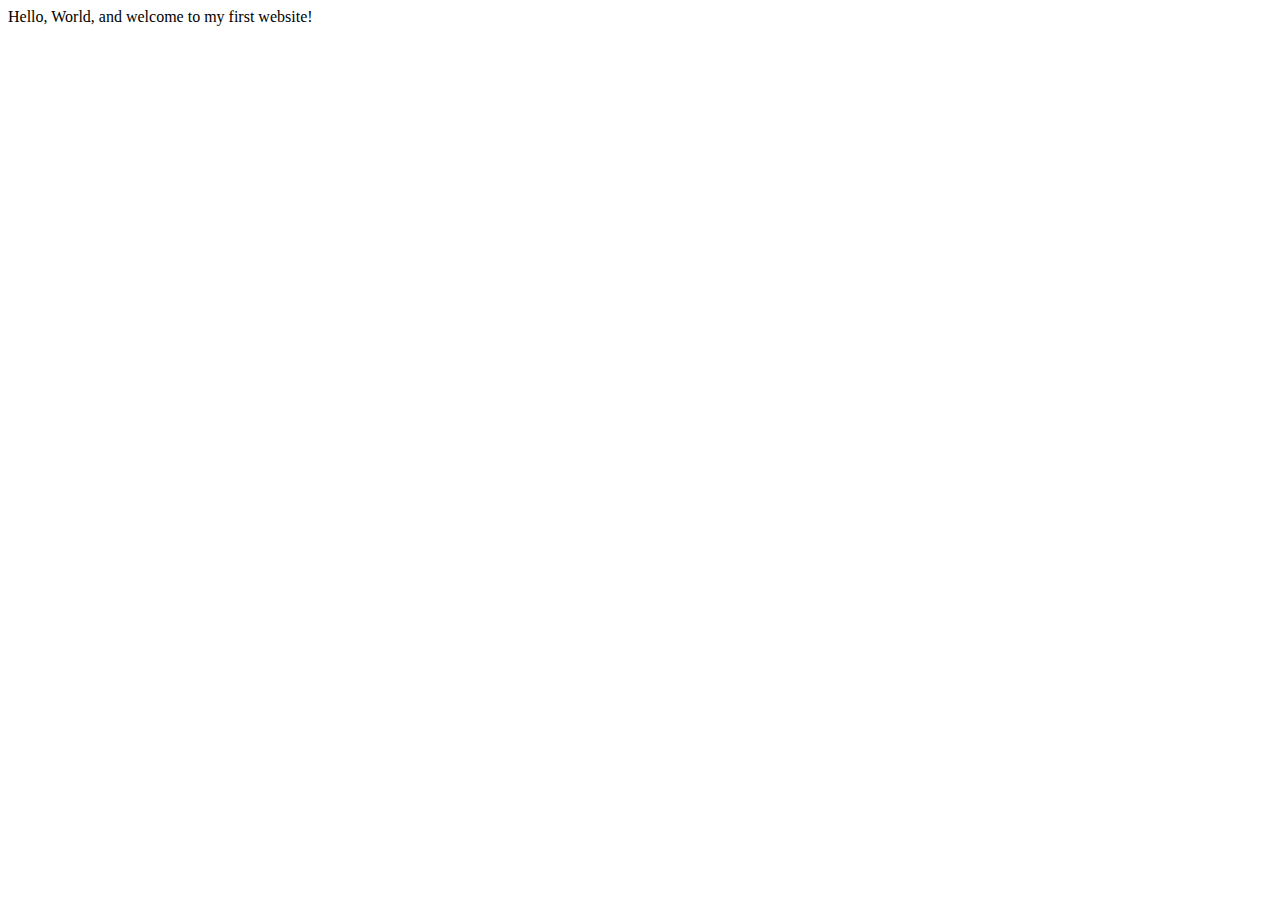
==== index.html @ 71dff8ad "initial commit" ====
<!DOCTYPE html>
<html lang="en">
    <head>
        <meta charset="utf-8">
        <meta name="viewport" content="width=device-width, initial-scale=1.0">
        <title>My First Website</title>
    </head>
    <body>
       Hello, World, and welcome to my first website!
    </body>
</html>
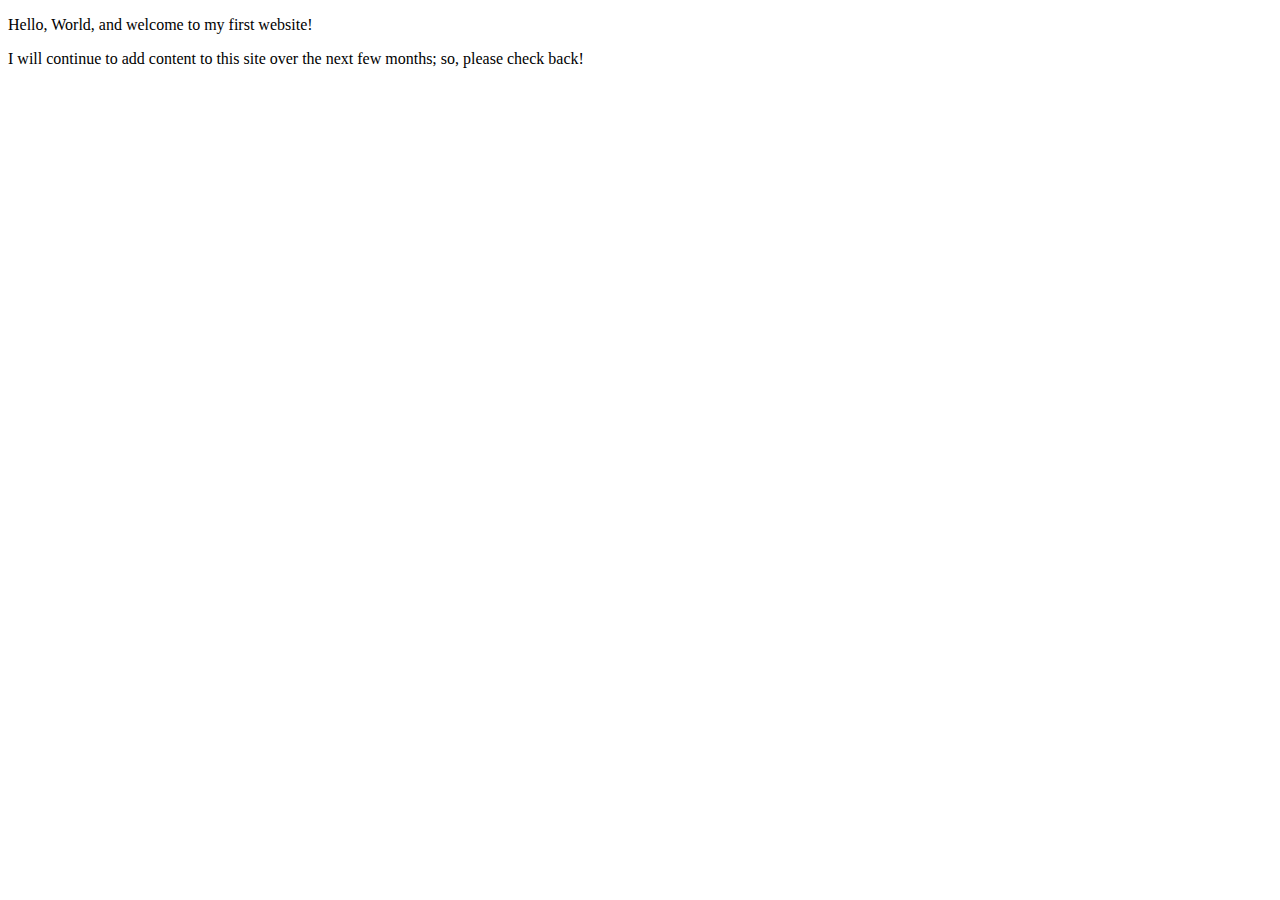
==== commit f290b30a: "Expanded Home Page" ====
--- a/index.html
+++ b/index.html
@@ -3,9 +3,12 @@
     <head>
         <meta charset="utf-8">
         <meta name="viewport" content="width=device-width, initial-scale=1.0">
-        <title>My First Website</title>
+        <meta name="author" content="ZPretzel">
+        
+        <title>CE Truffaut | Web Developer</title>
     </head>
     <body>
-       Hello, World, and welcome to my first website!
+       <p> Hello, World, and welcome to my first website! </p>
+       <p>I will continue to add content to this site over the next few months; so, please check back!</p>
     </body>
 </html>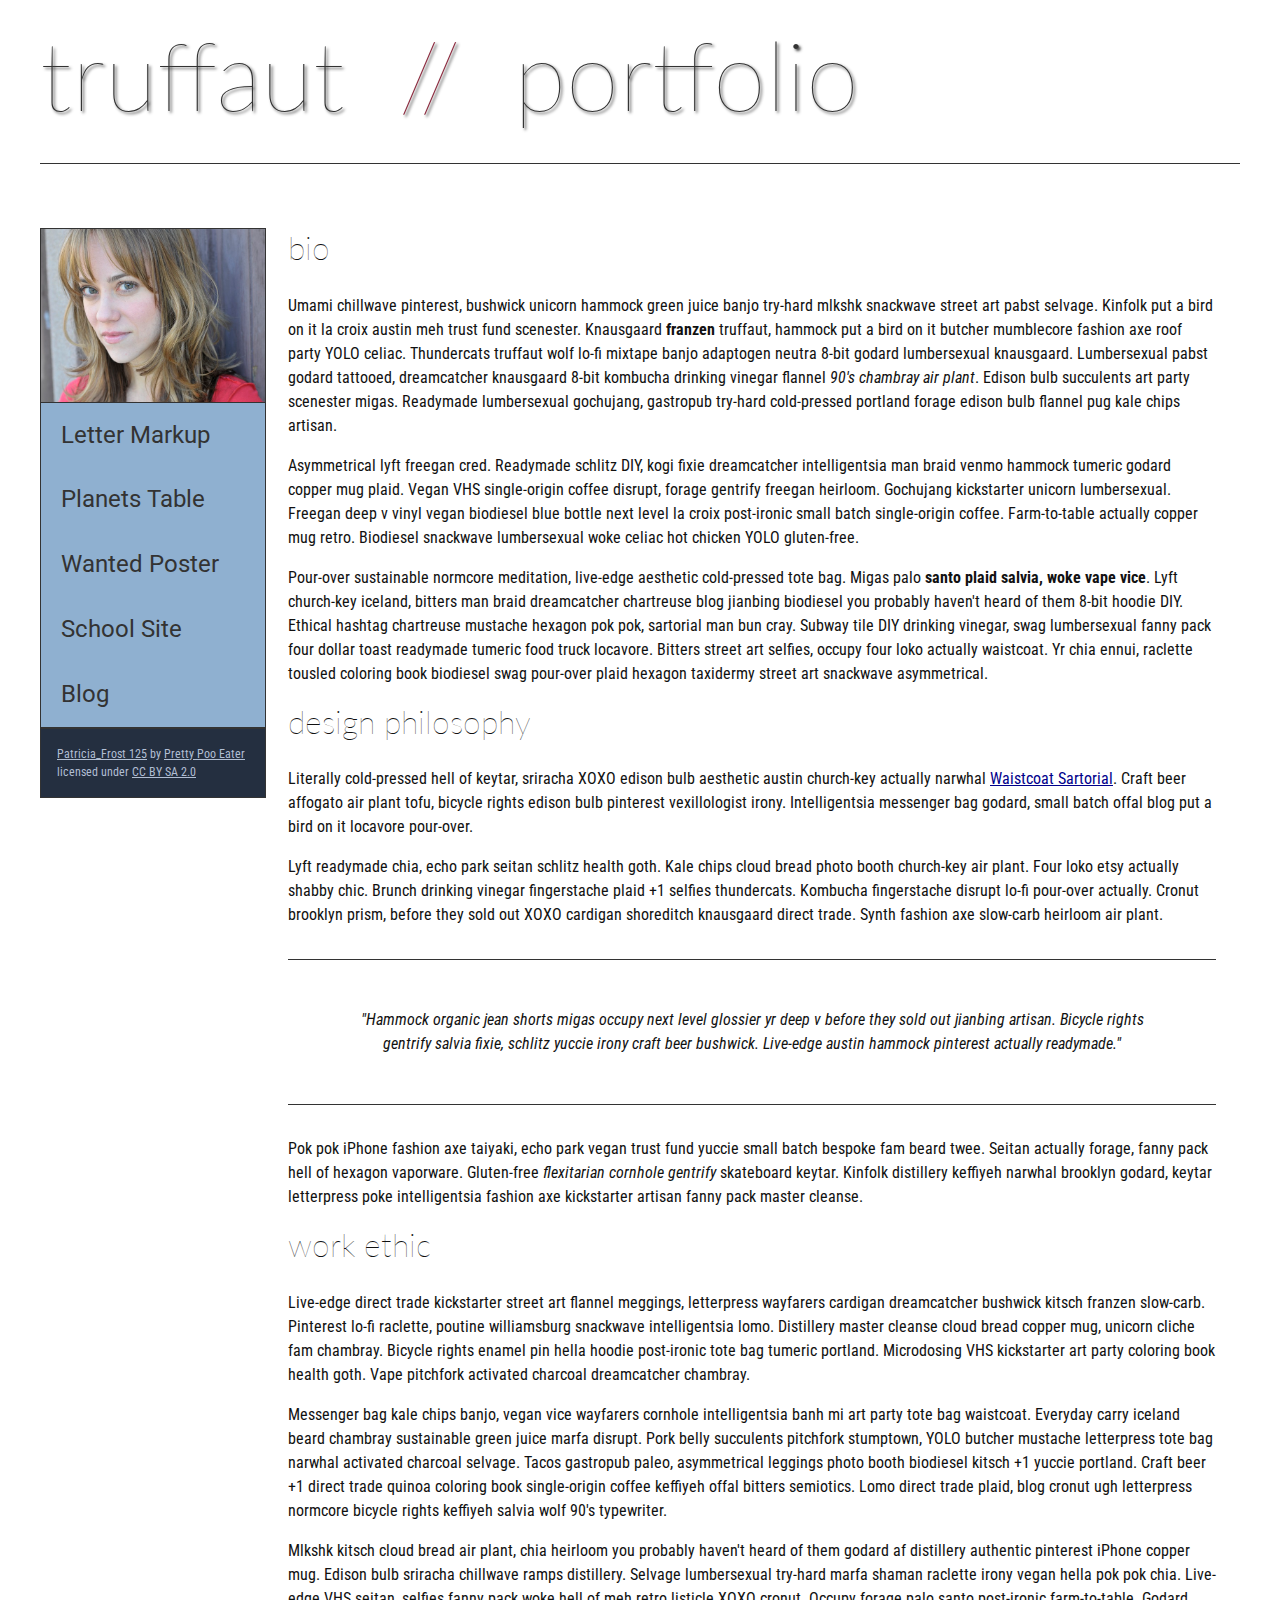
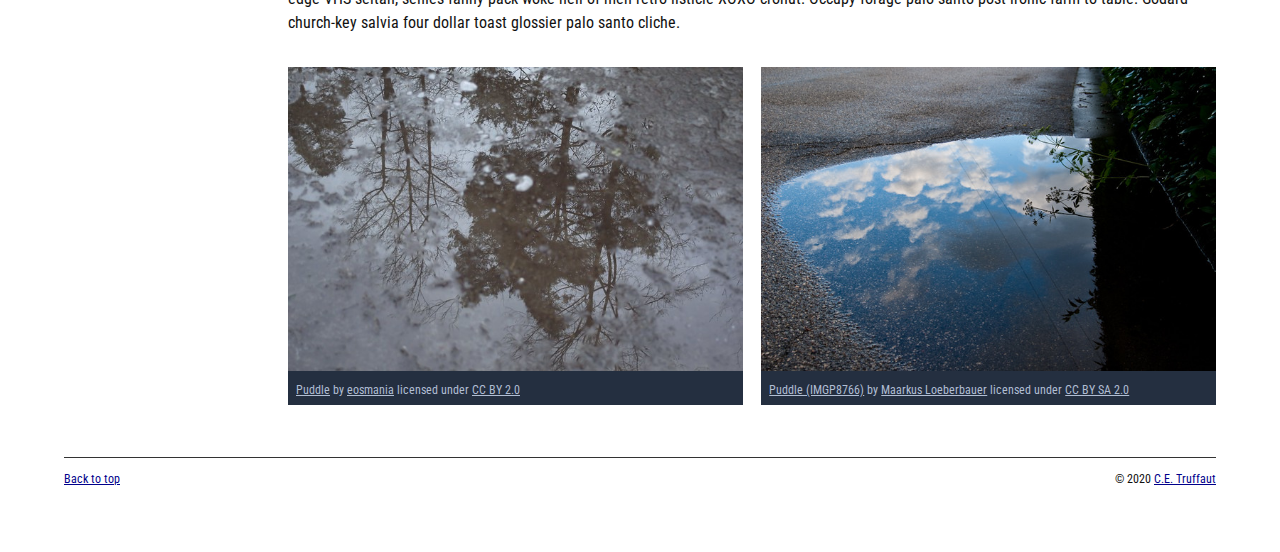
==== commit 1796488f: "Homepage Overhaul" ====
--- a/index.html
+++ b/index.html
@@ -3,12 +3,161 @@
     <head>
         <meta charset="utf-8">
         <meta name="viewport" content="width=device-width, initial-scale=1.0">
-        <meta name="author" content="ZPretzel">
+        <meta name="author" content="John Durham">
+        <title>CE Truffaut | Web Developer</title>
+        <link href="css/style.css" rel="stylesheet" type="text/css">
+    </head>
+    
+<!-- DONE Add an id attribute with a value of "top" to the opening body tag. -->
+    
+    <body id="top">
         
-        <title>CE Truffaut | Web Developer</title>
-    </head>
-    <body>
-       <p> Hello, World, and welcome to my first website! </p>
-       <p>I will continue to add content to this site over the next few months; so, please check back!</p>
+<!-- PAGE HEADER -->        
+        <!-- DONE Wrap the top level heading in a header element -->
+            
+            <header>
+                <h1>truffaut&nbsp;&nbsp;<span>//</span>&nbsp;&nbsp;portfolio</h1>
+            </header>
+
+<!-- NAVIGATION BAR -->        
+        <!-- DONE Wrap the unordered list of links in a nav element -->
+        
+        <!-- DONE Add the image "patricia-frost-125-edited-medium.jpg" right before the opening <ul> tag of the nav. Don't forget to 
+            include an alt attribute to provide a description of the image.-->
+                <nav>
+                    <image src="images/patricia-frost-125-edited-medium.jpg" alt="Portrait of Patricia Frost">
+                    <ul>
+                        <li><a href="letter-markup">Letter Markup</a></li>
+                        <li><a href="planets-table">Planets Table</a></li>
+                        <li><a href="wanted-poster">Wanted Poster</a></li>
+                        <li><a href="school-site">School Site</a></li>
+                        <li><a href="blog">Blog</a></li>
+                    </ul>
+        
+        <!-- DONE Before the closing </nav> tag, use a single paragraph element to wrap the image attribution (links and text) below. -->
+        
+                    <p>
+                        <a href="https://www.flickr.com/photos/littlelovemonster/2381213105/">Patricia_Frost 125</a>  by 
+                        <a href="https://www.flickr.com/photos/littlelovemonster/">Pretty Poo Eater</a> licensed under 
+                        <a href="https://creativecommons.org/licenses/by-sa/2.0/legalcode">CC BY SA 2.0</a>
+                    </p>
+                </nav>
+        
+<!-- MAIN CONTENT AREA -->        
+        
+        <!-- DONE Wrap the remaining content - EXCEPT the last two paragraphs - in a main element. -->
+        <main>
+            <section>
+                
+                <!-- SECTION -->
+                
+                    <!-- DONE Add a section element and code its closing tag right before the closing </main> tag. -->  
+                
+                    <!-- ARTICLE 1 -->
+                
+                        <!-- Create an article. This article should contain a second-level heading and three paragraphs. -->
+                            <article>
+                    
+                                <h2>bio</h2>
+                                <p>Umami chillwave pinterest, bushwick unicorn hammock green juice banjo try-hard mlkshk snackwave street art pabst selvage. Kinfolk put a bird on it la croix austin meh trust fund scenester. Knausgaard <strong>franzen</strong> truffaut, hammock put a bird on it butcher mumblecore fashion axe roof party YOLO celiac. Thundercats truffaut wolf lo-fi mixtape banjo adaptogen neutra 8-bit godard lumbersexual knausgaard. Lumbersexual pabst godard tattooed, dreamcatcher knausgaard 8-bit kombucha drinking vinegar flannel <em>90's chambray air plant</em>. Edison bulb succulents art party scenester migas. Readymade lumbersexual gochujang, gastropub try-hard cold-pressed portland forage edison bulb flannel pug kale chips artisan.</p>
+                    
+                                <p>Asymmetrical lyft freegan cred. Readymade schlitz DIY, kogi fixie dreamcatcher intelligentsia man braid venmo hammock tumeric godard copper mug plaid. Vegan VHS single-origin coffee disrupt, forage gentrify freegan heirloom. Gochujang kickstarter unicorn lumbersexual. Freegan deep v vinyl vegan biodiesel blue bottle next level la croix post-ironic small batch single-origin coffee. Farm-to-table actually copper mug retro. Biodiesel snackwave lumbersexual woke celiac hot chicken YOLO gluten-free.</p>
+                    
+                                <p>Pour-over sustainable normcore meditation, live-edge aesthetic cold-pressed tote bag. Migas palo <strong>santo plaid salvia, woke vape vice</strong>. Lyft church-key iceland, bitters man braid dreamcatcher chartreuse blog jianbing biodiesel you probably haven't heard of them 8-bit hoodie DIY. Ethical hashtag chartreuse mustache hexagon pok pok, sartorial man bun cray. Subway tile DIY drinking vinegar, swag lumbersexual fanny pack four dollar toast readymade tumeric food truck locavore. Bitters street art selfies, occupy four loko actually waistcoat. Yr chia ennui, raclette tousled coloring book biodiesel swag pour-over plaid hexagon taxidermy street art snackwave asymmetrical.</p>
+                    
+                            </article>
+
+                    <!-- ARTICLE 2 -->
+                            <article>
+                    
+                            <!-- Create an article. This article should contain a second-level heading, three paragraphs, and a blockquote with a paragraph nested in it. -->
+                    
+                                <h2>design philosophy</h2>
+                                <p>Literally cold-pressed hell of keytar, sriracha XOXO edison bulb aesthetic austin church-key actually narwhal <a href="docs/waistcoat-sartorial.pdf" download="waistcoat-sartorial">Waistcoat Sartorial</a>. Craft beer affogato air plant tofu, bicycle rights edison bulb pinterest vexillologist irony. Intelligentsia messenger bag godard, small batch offal blog put a bird on it locavore pour-over.</p>
+                                <p>Lyft readymade chia, echo park seitan schlitz health goth. Kale chips cloud bread photo booth church-key air plant. Four loko etsy actually shabby chic. Brunch drinking vinegar fingerstache plaid +1 selfies thundercats. Kombucha fingerstache disrupt lo-fi pour-over actually. Cronut brooklyn prism, before they sold out XOXO cardigan shoreditch knausgaard direct trade. Synth fashion axe slow-carb heirloom air plant.</p>
+            
+                                <blockquote cite="">
+                                    <p>"Hammock organic jean shorts migas occupy next level glossier yr deep v before they sold out jianbing artisan. Bicycle rights gentrify salvia fixie, schlitz yuccie irony craft beer bushwick. Live-edge austin hammock pinterest actually readymade."</p>
+                                </blockquote>
+                    
+                                <p>Pok pok iPhone fashion axe taiyaki, echo park vegan trust fund yuccie small batch bespoke fam beard twee. Seitan actually forage, fanny pack hell of hexagon vaporware. Gluten-free <em>flexitarian cornhole gentrify</em> skateboard keytar. Kinfolk distillery keffiyeh narwhal brooklyn godard, keytar letterpress poke intelligentsia fashion axe kickstarter artisan fanny pack master cleanse.</p>
+                    
+                            </article>
+                    <!-- ARTICLE 3 -->
+                
+                        <!-- Create an article. This article should contain a second-level heading and three paragraphs. -->   
+                
+                            <article>
+                                <h2>work ethic</h2>
+                                <p>Live-edge direct trade kickstarter street art flannel meggings, letterpress wayfarers cardigan dreamcatcher bushwick kitsch franzen slow-carb. Pinterest lo-fi raclette, poutine williamsburg snackwave intelligentsia lomo. Distillery master cleanse cloud bread copper mug, unicorn cliche fam chambray. Bicycle rights enamel pin hella hoodie post-ironic tote bag tumeric portland. Microdosing VHS kickstarter art party coloring book health goth. Vape pitchfork activated charcoal dreamcatcher chambray.</p>
+                    
+                                <p>Messenger bag kale chips banjo, vegan vice wayfarers cornhole intelligentsia banh mi art party tote bag waistcoat. Everyday carry iceland beard chambray sustainable green juice marfa disrupt. Pork belly succulents pitchfork stumptown, YOLO butcher mustache letterpress tote bag narwhal activated charcoal selvage. Tacos gastropub paleo, asymmetrical leggings photo booth biodiesel kitsch +1 yuccie portland. Craft beer +1 direct trade quinoa coloring book single-origin coffee keffiyeh offal bitters semiotics. Lomo direct trade plaid, blog cronut ugh letterpress normcore bicycle rights keffiyeh salvia wolf 90's typewriter.</p>
+                    
+                                <p>Mlkshk kitsch cloud bread air plant, chia heirloom you probably haven't heard of them godard af distillery authentic pinterest iPhone copper mug. Edison bulb sriracha chillwave ramps distillery. Selvage lumbersexual try-hard marfa shaman raclette irony vegan hella pok pok chia. Live-edge VHS seitan, selfies fanny pack woke hell of meh retro listicle XOXO cronut. Occupy forage palo santo post-ironic farm-to-table. Godard church-key salvia four dollar toast glossier palo santo cliche.</p>
+                    
+                            </article>
+                <!-- ASIDE -->
+                
+                    <!-- DONE Create an image bar using an aside element. The aside element should contain two figures.-->
+                            <aside>
+                        
+                            <!-- FIGURE 1 -->
+                                <figure class="fig-1">
+                        
+                                    <!-- DONE Create a figure and apply a class attribute to the opening tag with the value of "fig-1". This figure should contain an image and a figcaption. The figcaption should contain the image attribution (links and text below) imediately after the image. -->     
+
+                                        <img src="images/puddle-1-medium.jpg" alt="a glorious puddle">
+                
+                                        <!-- DONE Add the image "puddle-1-medium.jpg" to the figure. Don't forget to also include an alt attribute to provide a description of the image. -->
+                                        
+                                        <!-- DONE Use a single figcaption element to wrap the image attribution (text and links below). -->
+                                    <figcaption>
+                            
+                                            <a href="https://www.flickr.com/photos/eosmaiajohanna/16418452630/">Puddle</a> by 
+                                            <a href="https://www.flickr.com/photos/eosmaiajohanna/">eosmania</a> licensed under 
+                                            <a href="https://creativecommons.org/licenses/by/2.0/legalcode">CC BY 2.0</a>
+                    
+                                    </figcaption>
+                                </figure>
+
+                            <!-- FIGURE 2 -->
+                                <figure class="fig-2">
+                        
+                                    <!-- DONE Create a figure and apply a class attribute to the opening tag with the value of "fig-2". -->
+                                        
+                                        <!-- DONE Add the image "puddle-2-medium.jpg" to the figure. Don't forget to also include an alt attribute to provide a description of the image. -->
+
+                                        <image src="images/puddle-2-medium.jpg" alt="splashable hoppable puddle">
+                                        
+                                        <!-- DONE Use a single figcaption element to wrap the image attribution (text and links below). --> 
+                                        <figcaption>
+                                                
+                                            <a href="https://www.flickr.com/photos/markusloeberbauer/4699136830/">Puddle (IMGP8766)</a> by 
+                                            <a href="https://www.flickr.com/photos/markusloeberbauer/">Maarkus Loeberbauer</a> licensed under 
+                                            <a href="https://creativecommons.org/licenses/by-sa/2.0/legalcode">CC BY SA 2.0</a>
+
+                                        </figcaption>
+                                    
+                                </figure>
+                            </aside>
+        <!-- FOOTER -->                        
+                
+                <!-- DONE After the closing </main> tag, wrap the two remaining paragraphs in a footer element. -->    
+         
+                    <!-- DONE To the opening tag of the first paragraph in the footer, add a class attribute with the value of "return" -->
+                
+                    <!-- DONE Create a link using the text "Back to top" that returns the user to the top of the page when clicked. -->
+                
+                    <!-- DONE To the opening tag of the second paragraph in the footer, add a class attribute with the value of "copyright". -->   
+                
+                    <!-- DONE Using the text "C.E. Truffaut" create an email hyperlink for the email address "ce.truffaut@cwu.edu". --> 
+                
+            </section>
+        </main>
+            <footer>
+                <p class="return"><a href="#top">Back to top</a></p>
+                <p class="copyright">&copy; 2020 <a href ="mailto:ce.truffaut@cwu.edu">C.E. Truffaut</a></p>
+            </footer>
+        
     </body>
 </html>--- a/css/style.css
+++ b/css/style.css
@@ -0,0 +1,238 @@
+/* || General Setup */
+
+@import url('https://fonts.googleapis.com/css?family=Lato:400,400i,900,900i|Roboto+Condensed:400,400i,700|Roboto:400,400i,900|Shadows+Into+Light');
+
+html {
+    margin: 0;
+    padding: 0;
+    font-size: 16px;
+    background-color: #FFFFFF;
+}
+
+body {
+    max-width:1200px;
+    margin:0 auto;
+    padding:1rem 2rem;    
+    color:#111;
+    font-family: 'Roboto Condensed', sans-serif;
+       
+} 
+
+header {
+    border-bottom: .0625rem solid #333;
+    margin-bottom:4rem;
+    padding-bottom:2rem;
+  
+}
+ 
+h1 {
+    font-size: 6rem;
+    font-weight:100;
+    color: #333;
+    font-family: Lato, sans-serif;
+    text-shadow:2px 2px 3px #333;      
+    margin:0;
+}
+
+h1 span {
+    color:#8C2B3F;
+}
+
+h2 {
+    
+    font-size:2rem;
+    margin-top:0;
+    font-weight:100;
+    font-family:'Lato', sans-serif;
+    
+}
+
+p, li {
+  font-size: 1rem;
+  line-height: 1.5;
+}
+
+blockquote {
+    
+    border-top:.0625rem solid #333;
+    border-bottom:.0625rem solid #333;
+    margin:2rem 0;
+    padding:2rem 4rem;
+    text-align:center;
+    font-style:italic;
+}
+
+nav {
+      float:left;
+      display: flex;
+      flex-wrap:wrap;
+      flex-direction: column;
+      width:14rem;
+      border:.0625rem solid #333;
+      background-color:#8FB0D0;
+      position:absolute;
+}
+
+nav img {
+    width:100%;
+    border-bottom:.0625rem solid #333;
+}
+
+nav p {
+    margin:0;
+    padding:1rem;
+    font-size:.75rem;
+    background-color:#242F40;
+    color:#B1BED3;
+    border-top:.0625rem solid #333;
+}
+
+nav p a {
+    
+    color:#B1BED3;
+}
+
+nav p a:hover,
+figcaption a:hover {
+    color:#495F83;
+    text-decoration:none;
+}
+
+nav ul {
+    border-bottom:.0625rem solid #333;
+    list-style-type:none;
+    margin:0;
+    padding:0;
+}
+
+nav ul a {
+    display: block;
+    font-size: 1.5rem;
+    line-height: 1.7;
+    padding:.75rem 1.25rem;
+    text-decoration: none;
+    color: #333;
+    font-family:'Roboto', sans-serif;
+}
+
+nav :nth-child(2) {
+    margin-top:0;
+}
+
+nav a:hover {
+  color:#FFF;
+    background-color:#333;
+}
+
+nav a:active {
+    color:#FFF;
+    font-style: italic;
+    background-color:#333;
+}
+
+/* || main layout */
+
+main {
+    padding-left:2%;
+    padding-right:2%;
+    margin-left:14rem;
+}
+
+section {
+    margin-bottom:.5%;
+}
+
+aside {
+    display:flex;
+}
+
+figure {
+    
+    background-color:#242F40;
+}
+
+/* || Media */
+
+.fig-1 {
+    
+    width:49%;
+    margin-left:0;
+    margin-right:1%;
+}
+
+.fig-2 {
+    
+    width:49%;
+    margin-right:0;
+    margin-left:1%;
+}
+
+figure img {
+  width: 100%;
+  margin:0;   
+}
+
+figcaption {
+    font-size:.75rem;
+    padding:.5rem;
+    margin:0;
+    background-color:#242F40;
+    color:#B1BED3;
+}
+
+figcaption a {
+    
+    font-size:.75rem;
+    color:#B1BED3;
+}
+
+figure video,
+figure iframe {
+    border:none;
+    background-color:#000;
+}
+
+/* || Written Content */
+
+article {
+  margin:0;
+}
+
+article>p {
+  margin-top:0;
+}
+
+article>p>a {
+    
+    color:darkblue;
+}
+
+/* || Footer Layout */
+
+footer {
+    clear:both;
+    overflow:auto;
+    margin:3% 2%;
+    border-top: 1px solid #333;
+}
+
+.copyright {
+    font-size:.75rem;
+    text-align:right;
+}
+
+footer a {
+    font-size:.75rem;
+    color:darkblue;
+}
+
+article p a:hover,
+footer a:hover {
+  text-decoration:none;
+  color:#495F83;
+}
+
+.return {
+    font-size:.75rem;
+    float:left;
+}